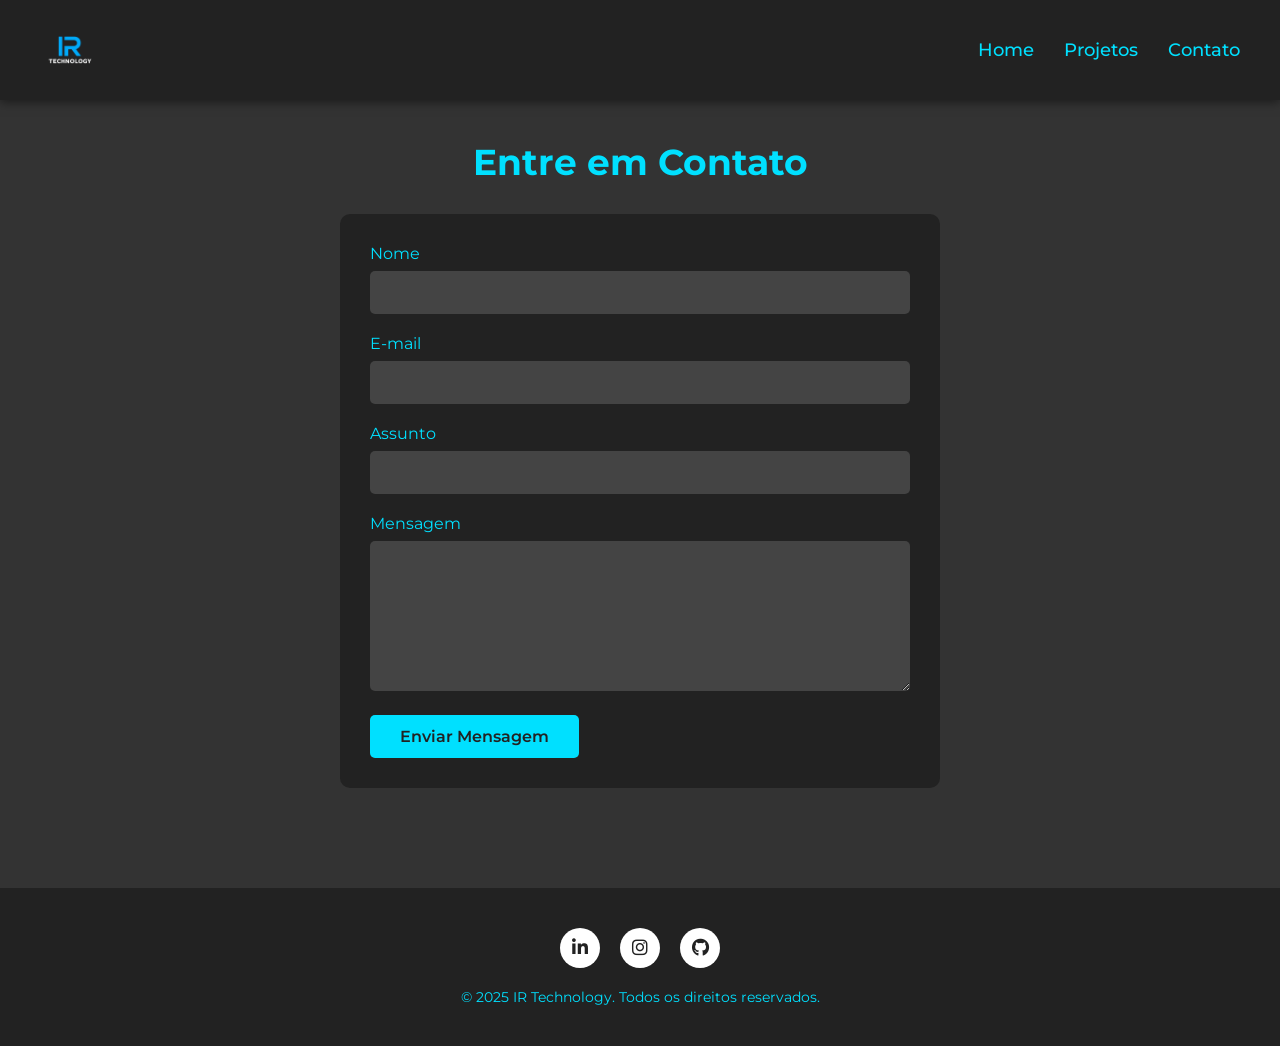
==== contato.html @ e0196634 "v1.0" ====
<!DOCTYPE html>
<html lang="pt-br">

<head>

  <meta charset="UTF-8" />
  <meta name="viewport" content="width=device-width, initial-scale=1.0" />
  <title>Ícaro Ribeiro - Engenheiro de Software</title>
  <link rel="icon" href="img/LOGOMARCA FUNDO TRANSPARENTE.png" type="image/x-icon">
  <link rel="stylesheet" href="style.css">
  <link href="https://fonts.googleapis.com/css2?family=Montserrat:wght@400;500;600;700&display=swap" rel="stylesheet">
  <link rel="stylesheet" href="https://cdnjs.cloudflare.com/ajax/libs/font-awesome/6.4.0/css/all.min.css">
</head>

<body>
  <header>
    <nav>
      <img src="img/LOGOMARCA FUNDO TRANSPARENTE.png" class="logo">
      <div class="nav-links">
        <a href="index.html">Home</a>
        <a href="projetos.html">Projetos</a>
        <a href="contato.html">Contato</a>
      </div>
    </nav>
  </header>
  <main>
    <section class="page active" id="contact">
      <h1>Entre em Contato</h1>
      <form class="contact-form" action="https://formspree.io/f/mdkddprw" method="POST">
      <!-- <div class="contact-form"> -->
        <div class="form-group">
          <label for="name">Nome</label>
          <input id="name" name="name" required="true" type="text" />
        </div>
        <div class="form-group">
          <label for="email">E-mail</label>
          <input id="email" name="email" required="true" type="email" />
        </div>
        <div class="form-group">
          <label for="subject">Assunto</label>
          <input id="subject" name="subject" required="true" type="text" />
        </div>
        <div class="form-group">
          <label for="message">Mensagem</label>
          <textarea id="message" name="message" required="true"></textarea>
        </div>
        <button type="submit">Enviar Mensagem</button>
      </form>
    </section>
  </main>
  <footer class="custom-footer">
    <div class="footer-content">
      <div class="social-icons">
        <a href="https://www.linkedin.com/in/icaroribeirof" class="icon-circle" target="_blank"><i
            class="fab fa-linkedin-in"></i></a>
        <a href="https://www.instagram.com/icaroribeirof" class="icon-circle" target="_blank"><i
            class="fab fa-instagram"></i></a>
        <a href="https://github.com/icaroribeirof" class="icon-circle" target="_blank"><i class="fab fa-github"></i></a>
      </div>
      <p class="footer-text">© 2025 IR Technology. Todos os direitos reservados.</p>
    </div>
  </footer>

</html>
---- style.css ----
* {
    margin: 0;
    padding: 0;
    box-sizing: border-box;
    font-family: 'Montserrat', sans-serif;
}

body {
    background-color: #333;
    color: #ffffff;
}

header {
    background-color: #222;
    padding: 20px 40px;
    box-shadow: 0 2px 10px rgba(0, 0, 0, 0.5);
    position: sticky;
    top: 0;
    z-index: 100;
}

nav {
    display: flex;
    justify-content: space-between;
    align-items: center;
}

.logo {
    max-height: 60px;
    width: auto;
    transition: all 0.3 ease;
}

.logo:hover {
    transform: scale(1.2);
}

.nav-links {
    display: flex;
    gap: 30px;
}

.nav-links a {
    color: #00e0ff;
    text-decoration: none;
    font-weight: 500;
    font-size: 18px;
    transition: all 0.3s ease;
    position: relative;
}

.nav-links a:hover {
    color: #fff;
}

.nav-links a::after {
    content: '';
    position: absolute;
    width: 0;
    height: 2px;
    background: #fff;
    bottom: -5px;
    left: 0;
    transition: width 0.3s ease;
}

.nav-links a:hover::after {
    width: 100%;
}

main {
    padding: 40px;
    min-height: 80vh;
}

section {
    margin-bottom: 60px;
}

h1 {
    color: #00e0ff;
    margin-bottom: 30px;
    font-size: 36px;
    text-align: center;
}

.page {
    display: true;
}

.page.active {
    display: block;
    animation: fadeIn 0.5s ease;
}

@keyframes fadeIn {
    from {
        opacity: 0;
    }

    to {
        opacity: 1;
    }
}

/* Home Page */
.hero {
    display: flex;
    flex-direction: column;
    align-items: center;
    justify-content: center;
    text-align: center;
    min-height: 500px;
}

.hero img {
    width: 200px;
    height: 200px;
    border-radius: 50%;
    object-fit: cover;
    border: 5px solid #00e0ff;
    margin-bottom: 30px;
    transition: all 0.3 ease;
}

.hero img:hover {
    box-shadow:
        0 0 20px rgba(0, 224, 255, 0.7),
        /* Brilho externo */
        0 0 30px rgba(0, 224, 255, 0.4);
    /* Segunda camada para difusão */
    transform: scale(1.02);
    /* Efeito de "flutuar" leve */
    filter: drop-shadow(0 0 5px #00e0ff);
    /* Brilho adicional (opcional) */
}

.hero h2 {
    font-size: 32px;
    margin-bottom: 15px;
}

.hero p {
    font-size: 18px;
    max-width: 700px;
    line-height: 1.6;
    margin-bottom: 30px;
}

.skills {
    display: flex;
    gap: 20px;
    justify-content: center;
    flex-wrap: wrap;
}

.skill {
    background-color: #222;
    padding: 10px 20px;
    border-radius: 20px;
    color: #00e0ff;
    font-weight: 500;
    transition: all 0.3s ease;
    cursor: default;
}

.skill:hover {
    background-color: #00e0ff;
    color: #222;
    transform: scale(1.05);
    box-shadow: 0 0 15px rgba(0, 224, 255, 0.5);
}

/* Projects Page */
.projects-grid {
    display: grid;
    grid-template-columns: repeat(auto-fill, minmax(300px, 1fr));
    gap: 30px;
}

.project-card {
    background-color: #222;
    border-radius: 10px;
    overflow: hidden;
    box-shadow: 0 5px 15px rgba(0, 0, 0, 0.3);
    transition: transform 0.3s ease;
}

.project-card:hover {
    transform: translateY(-10px);
}

.project-image {
    height: 200px;
    overflow: hidden;
}

.project-image img {
    width: 100%;
    height: 100%;
    object-fit: cover;
    transition: transform 0.5s ease;
}

.project-card:hover .project-image img {
    transform: scale(1.1);
}

.project-info {
    padding: 20px;
}

.project-info h3 {
    margin-bottom: 10px;
    color: #00e0ff;
}

.project-info p {
    margin-bottom: 15px;
    line-height: 1.5;
}

.project-links {
    display: flex;
    gap: 15px;
}

.project-links a {
    color: #fff;
    text-decoration: none;
    background-color: #00e0ff;
    padding: 8px 15px;
    border-radius: 5px;
    font-weight: 500;
    transition: all 0.3s ease;
}

.project-links a:hover {
    background-color: #fff;
    color: #00e0ff;
}

/* Contact Page */
.contact-form {
    max-width: 600px;
    margin: 0 auto;
    background-color: #222;
    padding: 30px;
    border-radius: 10px;
}

.form-group {
    margin-bottom: 20px;
}

label {
    display: block;
    margin-bottom: 8px;
    color: #00e0ff;
}

input,
textarea {
    width: 100%;
    padding: 12px;
    background-color: #444;
    border: none;
    border-radius: 5px;
    color: #fff;
    font-size: 16px;
}

textarea {
    resize: vertical;
    min-height: 150px;
}

button {
    background-color: #00e0ff;
    color: #222;
    border: none;
    padding: 12px 30px;
    font-size: 16px;
    font-weight: 600;
    border-radius: 5px;
    cursor: pointer;
    transition: all 0.3s ease;
}

button:hover {
    background-color: #fff;
}

/* Timeline Styles */
.timeline {
    max-width: 800px;
    margin: 40px auto;
    position: relative;
    padding: 20px 0;
}

.timeline::before {
    content: '';
    position: absolute;
    width: 2px;
    background-color: #00e0ff;
    top: 0;
    bottom: 0;
    left: 50%;
    margin-left: -1px;
}

.timeline-item {
    padding: 10px 40px;
    position: relative;
    width: 50%;
    box-sizing: border-box;
}

.timeline-item:nth-child(odd) {
    left: 0;
}

.timeline-item:nth-child(even) {
    left: 50%;
}

.timeline-content {
    padding: 20px;
    background-color: #222;
    border-radius: 8px;
    box-shadow: 0 4px 8px rgba(0, 0, 0, 0.2);
}

.timeline-date {
    color: #00e0ff;
    font-weight: 600;
}

.timeline-item::after {
    content: '';
    position: absolute;
    width: 16px;
    height: 16px;
    background-color: #00e0ff;
    border-radius: 50%;
    top: 20px;
    z-index: 1;
}

.timeline-item:nth-child(odd)::after {
    right: -8px;
}

.timeline-item:nth-child(even)::after {
    left: -8px;
}

@media (max-width: 768px) {
    .timeline::before {
        left: 31px;
    }

    .timeline-item {
        width: 100%;
        padding-left: 70px;
        padding-right: 25px;
    }

    .timeline-item:nth-child(even) {
        left: 0;
    }

    .timeline-item::after {
        left: 23px;
    }
}

footer {
    background-color: #222;
    color: #00e0ff;
    text-align: center;
    padding: 20px;
    font-size: 14px;
}

@media (max-width: 768px) {
    .nav-links {
        gap: 15px;
    }

    .hero img {
        width: 150px;
        height: 150px;
    }

    .projects-grid {
        grid-template-columns: 1fr;
    }
}

@media (max-width: 480px) {
    header {
        padding: 15px 20px;
    }

    .nav-links {
        gap: 10px;
    }

    .nav-links a {
        font-size: 16px;
    }

    .hero h2 {
        font-size: 24px;
    }

    .hero p {
        font-size: 16px;
    }
}

/* Footer customizado */
.custom-footer {
    background-color: #222;
    color: #00e0ff;
    padding: 40px 20px;
    text-align: center;
}

.social-icons {
    display: flex;
    justify-content: center;
    gap: 20px;
    margin-bottom: 20px;
}

.icon-circle {
    background-color: #fff;
    color: #222;
    width: 40px;
    height: 40px;
    display: flex;
    align-items: center;
    justify-content: center;
    border-radius: 50%;
    font-size: 18px;
    text-decoration: none;
    transition: all 0.3s ease;
}

.icon-circle:hover {
    background-color: #00e0ff;
    color: #222;
    transform: scale(1.1);
}

.footer-text {
    color: #00e0ff;
    font-size: 14px;
}

/* Modal dos projetos */

/* MODAL */
.modal {
  display: none;
  position: fixed;
  z-index: 9999;
  left: 0;
  top: 0;
  width: 100%;
  height: 100%;
  overflow-y: auto;
  background-color: rgba(0, 0, 0, 0.8);
}

.modal-content {
  background-color: #222;
  margin: 100px auto;
  padding: 30px;
  border: 1px solid #00e0ff;
  width: 90%;
  max-width: 600px;
  border-radius: 10px;
  color: #fff;
  position: relative;
}

.fechar {
  color: #00e0ff;
  position: absolute;
  top: 15px;
  right: 20px;
  font-size: 28px;
  font-weight: bold;
  cursor: pointer;
}

.fechar:hover {
  color: #fff;
}

.modal-img {
  width: 100%;
  margin-top: 20px;
  border-radius: 8px;
  border: 2px solid #00e0ff;
  transition: transform 0.3s ease;
  cursor: pointer;
}

.modal-img:hover {
  transform: scale(1.05);
}

.ver-mais-btn {
  margin-top: 10px;
  background-color: transparent;
  color: #00e0ff;
  border: 1px solid #00e0ff;
  padding: 10px 20px;
  border-radius: 5px;
  cursor: pointer;
  transition: 0.3s ease;
}

.ver-mais-btn:hover {
  background-color: #00e0ff;
  color: #222;
}
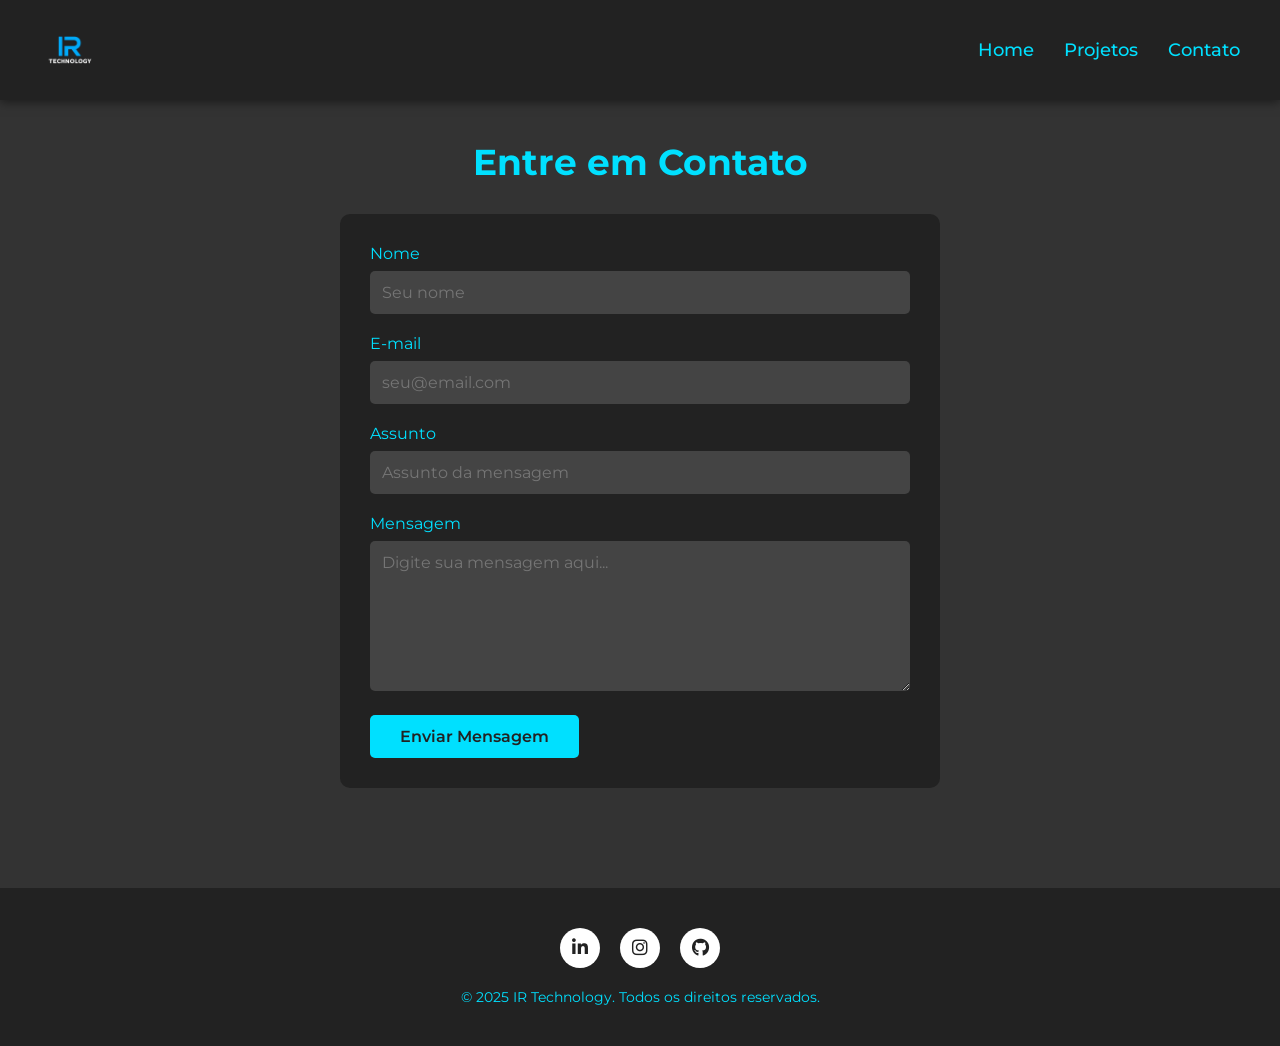
==== commit c4e74b14: "v1.0" ====
--- a/contato.html
+++ b/contato.html
@@ -1,64 +1,67 @@
 <!DOCTYPE html>
 <html lang="pt-br">
-
 <head>
-
   <meta charset="UTF-8" />
   <meta name="viewport" content="width=device-width, initial-scale=1.0" />
   <title>Ícaro Ribeiro - Engenheiro de Software</title>
   <link rel="icon" href="img/LOGOMARCA FUNDO TRANSPARENTE.png" type="image/x-icon">
-  <link rel="stylesheet" href="style.css">
+  <link rel="stylesheet" href="css/style.css">
   <link href="https://fonts.googleapis.com/css2?family=Montserrat:wght@400;500;600;700&display=swap" rel="stylesheet">
   <link rel="stylesheet" href="https://cdnjs.cloudflare.com/ajax/libs/font-awesome/6.4.0/css/all.min.css">
 </head>
-
 <body>
   <header>
     <nav>
-      <img src="img/LOGOMARCA FUNDO TRANSPARENTE.png" class="logo">
-      <div class="nav-links">
+      <img src="img/LOGOMARCA FUNDO TRANSPARENTE.png" class="logo" alt="Logo IR Technology">
+      <button class="menu-toggle" onclick="toggleMenu()" aria-label="Menu">☰</button>
+      <div class="nav-links" id="navLinks">
         <a href="index.html">Home</a>
         <a href="projetos.html">Projetos</a>
         <a href="contato.html">Contato</a>
       </div>
     </nav>
   </header>
+  
   <main>
     <section class="page active" id="contact">
       <h1>Entre em Contato</h1>
       <form class="contact-form" action="https://formspree.io/f/mdkddprw" method="POST">
-      <!-- <div class="contact-form"> -->
         <div class="form-group">
           <label for="name">Nome</label>
-          <input id="name" name="name" required="true" type="text" />
+          <input id="name" name="name" required="true" type="text" placeholder="Seu nome" />
         </div>
         <div class="form-group">
           <label for="email">E-mail</label>
-          <input id="email" name="email" required="true" type="email" />
+          <input id="email" name="email" required="true" type="email" placeholder="seu@email.com" />
         </div>
         <div class="form-group">
           <label for="subject">Assunto</label>
-          <input id="subject" name="subject" required="true" type="text" />
+          <input id="subject" name="subject" required="true" type="text" placeholder="Assunto da mensagem" />
         </div>
         <div class="form-group">
           <label for="message">Mensagem</label>
-          <textarea id="message" name="message" required="true"></textarea>
+          <textarea id="message" name="message" required="true" placeholder="Digite sua mensagem aqui..."></textarea>
         </div>
         <button type="submit">Enviar Mensagem</button>
       </form>
     </section>
   </main>
+  
   <footer class="custom-footer">
     <div class="footer-content">
       <div class="social-icons">
-        <a href="https://www.linkedin.com/in/icaroribeirof" class="icon-circle" target="_blank"><i
-            class="fab fa-linkedin-in"></i></a>
-        <a href="https://www.instagram.com/icaroribeirof" class="icon-circle" target="_blank"><i
-            class="fab fa-instagram"></i></a>
-        <a href="https://github.com/icaroribeirof" class="icon-circle" target="_blank"><i class="fab fa-github"></i></a>
+        <a href="https://www.linkedin.com/in/icaroribeirof" class="icon-circle" target="_blank" aria-label="LinkedIn"><i class="fab fa-linkedin-in"></i></a>
+        <a href="https://www.instagram.com/icaroribeirof" class="icon-circle" target="_blank" aria-label="Instagram"><i class="fab fa-instagram"></i></a>
+        <a href="https://github.com/icaroribeirof" class="icon-circle" target="_blank" aria-label="GitHub"><i class="fab fa-github"></i></a>
       </div>
       <p class="footer-text">© 2025 IR Technology. Todos os direitos reservados.</p>
     </div>
   </footer>
 
+  <script>
+    function toggleMenu() {
+      document.getElementById("navLinks").classList.toggle("active");
+    }
+  </script>
+</body>
 </html>
--- a/css/style.css
+++ b/css/style.css
@@ -0,0 +1,659 @@
+* {
+    margin: 0;
+    padding: 0;
+    box-sizing: border-box;
+    font-family: 'Montserrat', sans-serif;
+}
+
+body {
+    background-color: #333;
+    color: #ffffff;
+}
+
+header {
+    background-color: #222;
+    padding: 20px 40px;
+    box-shadow: 0 2px 10px rgba(0, 0, 0, 0.5);
+    position: sticky;
+    top: 0;
+    z-index: 100;
+}
+
+nav {
+    display: flex;
+    justify-content: space-between;
+    align-items: center;
+}
+
+.logo {
+    max-height: 60px;
+    width: auto;
+    transition: all 0.3 ease;
+}
+
+.logo:hover {
+    transform: scale(1.2);
+}
+
+.nav-links {
+    display: flex;
+    gap: 30px;
+}
+
+.nav-links a {
+    color: #00e0ff;
+    text-decoration: none;
+    font-weight: 500;
+    font-size: 18px;
+    transition: all 0.3s ease;
+    position: relative;
+}
+
+.nav-links a:hover {
+    color: #fff;
+}
+
+.nav-links a:focus {
+    outline: none;;
+}
+
+.nav-links a::after {
+    content: '';
+    position: absolute;
+    width: 0;
+    height: 2px;
+    background: #fff;
+    bottom: -5px;
+    left: 0;
+    transition: width 0.3s ease;
+}
+
+.nav-links a:hover::after {
+    width: 100%;
+}
+
+/* MENU TOGGLE - ESCONDIDO NO DESKTOP */
+.menu-toggle {
+    display: none !important;
+    background: none;
+    border: none;
+    color: #00e0ff;
+    font-size: 24px;
+    cursor: pointer;
+    padding: 0;
+    margin: 0;
+    transition: none;
+}
+
+.menu-toggle:hover {
+    color: #00e0ff;
+}
+
+main {
+    padding: 40px;
+    min-height: 80vh;
+}
+
+section {
+    margin-bottom: 60px;
+}
+
+h1 {
+    color: #00e0ff;
+    margin-bottom: 30px;
+    font-size: 36px;
+    text-align: center;
+}
+
+.page {
+    display: none;
+}
+
+.page.active {
+    display: block;
+    animation: fadeIn 0.5s ease;
+}
+
+@keyframes fadeIn {
+    from {
+        opacity: 0;
+    }
+
+    to {
+        opacity: 1;
+    }
+}
+
+/* Home Page */
+.hero {
+    display: flex;
+    flex-direction: column;
+    align-items: center;
+    justify-content: center;
+    text-align: center;
+    min-height: 500px;
+}
+
+.hero img {
+    width: 200px;
+    height: 200px;
+    border-radius: 50%;
+    object-fit: cover;
+    border: 5px solid #00e0ff;
+    margin-bottom: 30px;
+    transition: all 0.3 ease;
+}
+
+.hero img:hover {
+    box-shadow:
+        0 0 20px rgba(0, 224, 255, 0.7),
+        0 0 30px rgba(0, 224, 255, 0.4);
+    transform: scale(1.02);
+    filter: drop-shadow(0 0 5px #00e0ff);
+}
+
+.hero h2 {
+    font-size: 32px;
+    margin-bottom: 15px;
+}
+
+.hero p {
+    font-size: 18px;
+    max-width: 700px;
+    line-height: 1.6;
+    margin-bottom: 30px;
+}
+
+.skills {
+    display: flex;
+    gap: 20px;
+    justify-content: center;
+    flex-wrap: wrap;
+}
+
+.skill {
+    background-color: #222;
+    padding: 10px 20px;
+    border-radius: 20px;
+    color: #00e0ff;
+    font-weight: 500;
+    transition: all 0.3s ease;
+    cursor: default;
+}
+
+.skill:hover {
+    background-color: #00e0ff;
+    color: #222;
+    transform: scale(1.05);
+    box-shadow: 0 0 15px rgba(0, 224, 255, 0.5);
+}
+
+.cards-container {
+    display: flex;
+    flex-wrap: wrap;
+    gap: 20px;
+    justify-content: center;
+    margin-top: 30px;
+}
+
+.card {
+    background-color: #111;
+    border: 1px solid #00e0ff;
+    border-radius: 10px;
+    padding: 20px;
+    width: 300px;
+    color: white;
+    box-shadow: 0 0 10px rgba(0, 224, 255, 0.2);
+    transition: transform 0.3s ease;
+}
+
+.card:hover {
+    transform: translateY(-5px);
+}
+
+.card h3 {
+    margin-top: 0;
+    color: #00e0ff;
+}
+
+/* Projects Page */
+.projects-grid {
+    display: grid;
+    grid-template-columns: repeat(auto-fill, minmax(300px, 1fr));
+    gap: 30px;
+}
+
+.project-card {
+    background-color: #222;
+    border-radius: 10px;
+    overflow: hidden;
+    box-shadow: 0 5px 15px rgba(0, 0, 0, 0.3);
+    transition: transform 0.3s ease;
+}
+
+.project-card:hover {
+    transform: translateY(-10px);
+}
+
+.project-image {
+    height: 200px;
+    overflow: hidden;
+}
+
+.project-image img {
+    width: 100%;
+    height: 100%;
+    object-fit: cover;
+    transition: transform 0.5s ease;
+}
+
+.project-card:hover .project-image img {
+    transform: scale(1.1);
+}
+
+.project-info {
+    padding: 20px;
+}
+
+.project-info h3 {
+    margin-bottom: 10px;
+    color: #00e0ff;
+}
+
+.project-info p {
+    margin-bottom: 15px;
+    line-height: 1.5;
+}
+
+.project-links {
+    display: flex;
+    gap: 15px;
+}
+
+.project-links a {
+    color: #fff;
+    text-decoration: none;
+    background-color: #00e0ff;
+    padding: 8px 15px;
+    border-radius: 5px;
+    font-weight: 500;
+    transition: all 0.3s ease;
+}
+
+.project-links a:hover {
+    background-color: #fff;
+    color: #00e0ff;
+}
+
+/* Contact Page */
+.contact-form {
+    max-width: 600px;
+    margin: 0 auto;
+    background-color: #222;
+    padding: 30px;
+    border-radius: 10px;
+}
+
+.form-group {
+    margin-bottom: 20px;
+}
+
+label {
+    display: block;
+    margin-bottom: 8px;
+    color: #00e0ff;
+}
+
+input,
+textarea {
+    width: 100%;
+    padding: 12px;
+    background-color: #444;
+    border: none;
+    border-radius: 5px;
+    color: #fff;
+    font-size: 16px;
+}
+
+input:focus,
+textarea:focus {
+    outline: 2px solid #00e0ff;
+    outline-offset: 2px;
+}
+
+textarea {
+    resize: vertical;
+    min-height: 150px;
+}
+
+button {
+    background-color: #00e0ff;
+    color: #222;
+    border: none;
+    padding: 12px 30px;
+    font-size: 16px;
+    font-weight: 600;
+    border-radius: 5px;
+    cursor: pointer;
+    transition: all 0.3s ease;
+}
+
+button:hover {
+    background-color: #fff;
+}
+
+button:focus {
+    outline: 2px solid #fff;
+    outline-offset: 2px;
+}
+
+/* Timeline Styles */
+.timeline {
+    max-width: 800px;
+    margin: 40px auto;
+    position: relative;
+    padding: 20px 0;
+}
+
+.timeline::before {
+    content: '';
+    position: absolute;
+    width: 2px;
+    background-color: #00e0ff;
+    top: 0;
+    bottom: 0;
+    left: 50%;
+    margin-left: -1px;
+}
+
+.timeline-item {
+    padding: 10px 40px;
+    position: relative;
+    width: 50%;
+    box-sizing: border-box;
+}
+
+.timeline-item:nth-child(odd) {
+    left: 0;
+}
+
+.timeline-item:nth-child(even) {
+    left: 50%;
+}
+
+.timeline-content {
+    padding: 20px;
+    background-color: #222;
+    border-radius: 8px;
+    box-shadow: 0 4px 8px rgba(0, 0, 0, 0.2);
+}
+
+.timeline-date {
+    color: #00e0ff;
+    font-weight: 600;
+}
+
+.timeline-item::after {
+    content: '';
+    position: absolute;
+    width: 16px;
+    height: 16px;
+    background-color: #00e0ff;
+    border-radius: 50%;
+    top: 20px;
+    z-index: 1;
+}
+
+.timeline-item:nth-child(odd)::after {
+    right: -8px;
+}
+
+.timeline-item:nth-child(even)::after {
+    left: -8px;
+}
+
+footer {
+    background-color: #222;
+    color: #00e0ff;
+    text-align: center;
+    padding: 20px;
+    font-size: 14px;
+}
+
+/* RESPONSIVIDADE MOBILE */
+@media (max-width: 768px) {
+    nav {
+        flex-direction: row;
+        justify-content: space-between;
+        align-items: center;
+        gap: 0;
+        width: 100%;
+    }
+
+    .logo {
+        max-height: 50px;
+        flex-shrink: 0;
+    }
+
+    .nav-links {
+        flex-direction: column;
+        align-items: flex-start;
+        width: 100%;
+        display: none;
+        gap: 15px;
+        margin-top: 10px;
+        position: absolute;
+        top: 70px;
+        left: 0;
+        background-color: #222;
+        padding: 20px;
+        z-index: 99;
+    }
+
+    .nav-links.active {
+        display: flex;
+    }
+
+    .nav-links a:focus {
+        outline: none;
+    }
+
+    /* MOSTRA MENU TOGGLE NO MOBILE */
+    .menu-toggle {
+        display: block !important;
+        cursor: pointer;
+        font-size: 24px;
+        color: #00e0ff;
+        background: none;
+        border: none;
+        margin: 0;
+        padding: 0;
+        flex-shrink: 0;
+        outline: none;
+    }
+
+    .menu-toggle:hover {
+        color: #ffffff;
+        background-color: transparent;
+    }
+
+    .menu-toggle:focus {
+        outline: none
+    }
+
+    .timeline::before {
+        left: 0px;
+    }
+
+    .timeline-item {
+        width: 100%;
+        padding-left: 50px;
+        padding-right: 40px;
+    }
+
+    .timeline-item:nth-child(odd) {
+        left: -1px;
+    }
+
+    .timeline-item:nth-child(even) {
+        left: -1px;
+    }
+
+    .timeline-item::after {
+        left: -7px;
+        transform: none;
+        right: auto;
+    }
+
+    .cards-container {
+        justify-content: center;
+        width: 100%;
+        padding: 0;
+        margin-left: 0;
+        margin-right: 0;
+    }
+
+    .card {
+        width: 90%;
+        max-width: 320px;
+    }
+
+    .hero img {
+        width: 150px;
+        height: 150px;
+    }
+
+    .projects-grid {
+        grid-template-columns: 1fr;
+    }
+}
+
+@media (max-width: 480px) {
+    header {
+        padding: 15px 20px;
+    }
+
+    .nav-links {
+        gap: 10px;
+    }
+
+    .nav-links a {
+        font-size: 16px;
+    }
+
+    .hero h2 {
+        font-size: 24px;
+    }
+
+    .hero p {
+        font-size: 16px;
+    }
+}
+
+/* Footer customizado */
+.custom-footer {
+    background-color: #222;
+    color: #00e0ff;
+    padding: 40px 20px;
+    text-align: center;
+}
+
+.social-icons {
+    display: flex;
+    justify-content: center;
+    gap: 20px;
+    margin-bottom: 20px;
+}
+
+.icon-circle {
+    background-color: #fff;
+    color: #222;
+    width: 40px;
+    height: 40px;
+    display: flex;
+    align-items: center;
+    justify-content: center;
+    border-radius: 50%;
+    font-size: 18px;
+    text-decoration: none;
+    transition: all 0.3s ease;
+}
+
+.icon-circle:hover {
+    background-color: #00e0ff;
+    color: #222;
+    transform: scale(1.1);
+}
+
+.footer-text {
+    color: #00e0ff;
+    font-size: 14px;
+}
+
+/* Modal dos projetos */
+.modal {
+  display: none;
+  position: fixed;
+  z-index: 9999;
+  left: 0;
+  top: 0;
+  width: 100%;
+  height: 100%;
+  overflow-y: auto;
+  background-color: rgba(0, 0, 0, 0.8);
+}
+
+.modal-content {
+  background-color: #222;
+  margin: 100px auto;
+  padding: 30px;
+  border: 1px solid #00e0ff;
+  width: 90%;
+  max-width: 600px;
+  border-radius: 10px;
+  color: #fff;
+  position: relative;
+}
+
+.fechar {
+  color: #00e0ff;
+  position: absolute;
+  top: 15px;
+  right: 20px;
+  font-size: 28px;
+  font-weight: bold;
+  cursor: pointer;
+}
+
+.fechar:hover {
+  color: #fff;
+}
+
+.modal-img {
+  width: 100%;
+  margin-top: 20px;
+  border-radius: 8px;
+  border: 2px solid #00e0ff;
+  transition: transform 0.3s ease;
+  cursor: pointer;
+}
+
+.modal-img:hover {
+  transform: scale(1.05);
+}
+
+.ver-mais-btn {
+  margin-top: 10px;
+  background-color: transparent;
+  color: #00e0ff;
+  border: 1px solid #00e0ff;
+  padding: 10px 20px;
+  border-radius: 5px;
+  cursor: pointer;
+  transition: 0.3s ease;
+}
+
+.ver-mais-btn:hover {
+  background-color: #00e0ff;
+  color: #222;
+}
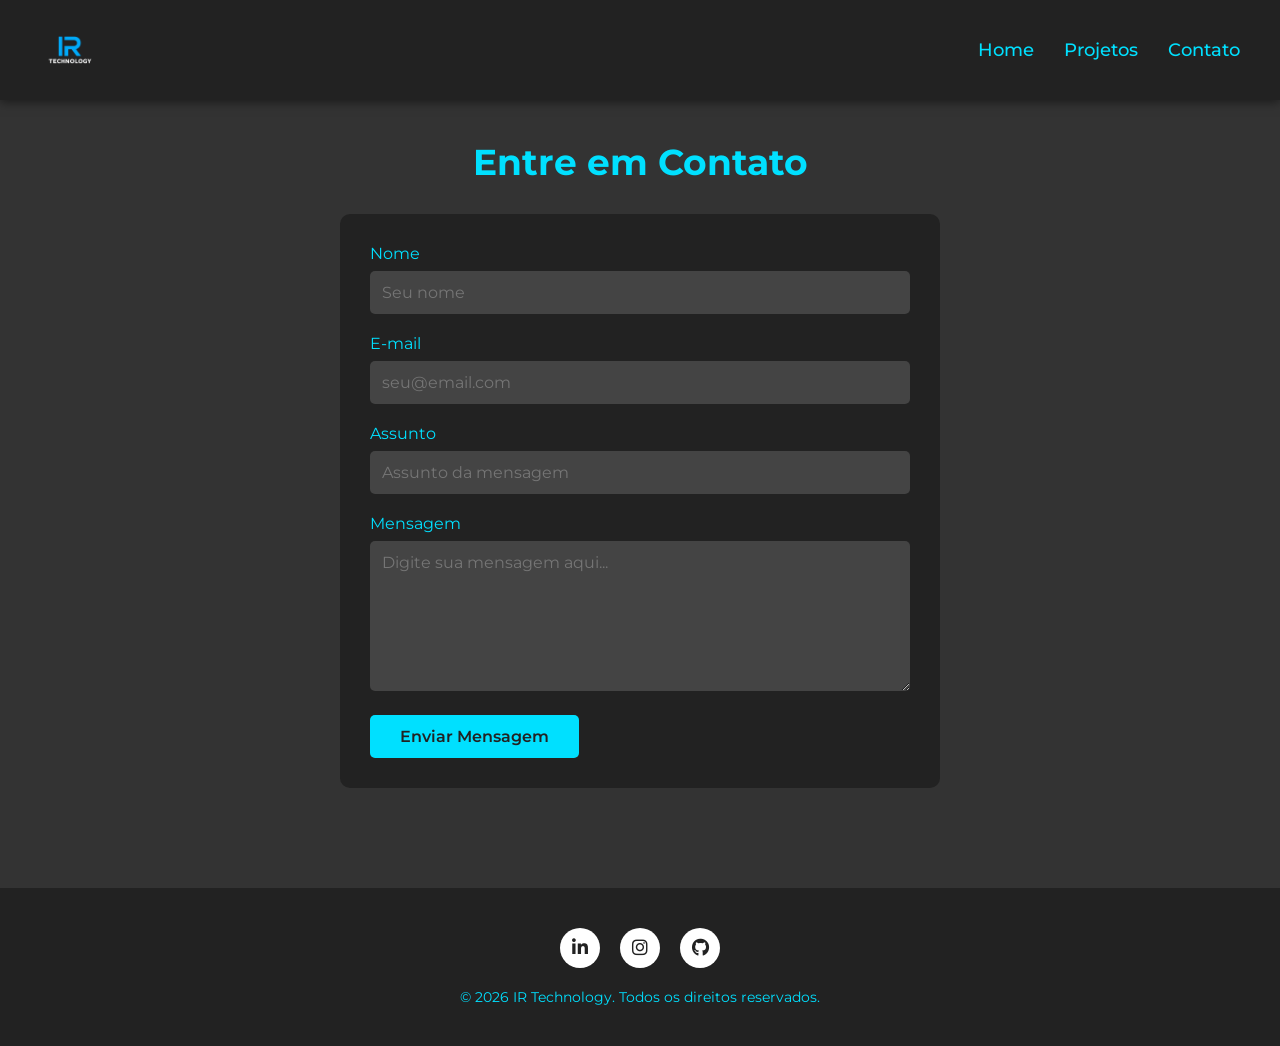
==== commit a8f8953b: "v1.0" ====
--- a/contato.html
+++ b/contato.html
@@ -5,7 +5,10 @@
   <meta name="viewport" content="width=device-width, initial-scale=1.0" />
   <title>Ícaro Ribeiro - Engenheiro de Software</title>
   <link rel="icon" href="img/LOGOMARCA FUNDO TRANSPARENTE.png" type="image/x-icon">
-  <link rel="stylesheet" href="css/style.css">
+  <link rel="stylesheet" href="css/navbar.css">
+  <link rel="stylesheet" href="css/global.css">
+  <link rel="stylesheet" href="css/contato.css">
+  <link rel="stylesheet" href="css/footer.css">
   <link href="https://fonts.googleapis.com/css2?family=Montserrat:wght@400;500;600;700&display=swap" rel="stylesheet">
   <link rel="stylesheet" href="https://cdnjs.cloudflare.com/ajax/libs/font-awesome/6.4.0/css/all.min.css">
 </head>
@@ -54,14 +57,10 @@
         <a href="https://www.instagram.com/icaroribeirof" class="icon-circle" target="_blank" aria-label="Instagram"><i class="fab fa-instagram"></i></a>
         <a href="https://github.com/icaroribeirof" class="icon-circle" target="_blank" aria-label="GitHub"><i class="fab fa-github"></i></a>
       </div>
-      <p class="footer-text">© 2025 IR Technology. Todos os direitos reservados.</p>
+      <p class="footer-text">© 2026 IR Technology. Todos os direitos reservados.</p>
     </div>
   </footer>
 
-  <script>
-    function toggleMenu() {
-      document.getElementById("navLinks").classList.toggle("active");
-    }
-  </script>
+  <script src="js/global.js"></script>
 </body>
 </html>
--- a/css/navbar.css
+++ b/css/navbar.css
@@ -0,0 +1,166 @@
+* {
+    margin: 0;
+    padding: 0;
+    box-sizing: border-box;
+    font-family: 'Montserrat', sans-serif;
+}
+
+body {
+    background-color: #333;
+    color: #ffffff;
+}
+
+header {
+    background-color: #222;
+    padding: 20px 40px;
+    box-shadow: 0 2px 10px rgba(0, 0, 0, 0.5);
+    position: sticky;
+    top: 0;
+    z-index: 100;
+}
+
+nav {
+    display: flex;
+    justify-content: space-between;
+    align-items: center;
+}
+
+.logo {
+    max-height: 60px;
+    width: auto;
+    transition: all 0.3 ease;
+}
+
+.logo:hover {
+    transform: scale(1.2);
+}
+
+.nav-links {
+    display: flex;
+    gap: 30px;
+}
+
+.nav-links a {
+    color: #00e0ff;
+    text-decoration: none;
+    font-weight: 500;
+    font-size: 18px;
+    transition: all 0.3s ease;
+    position: relative;
+}
+
+.nav-links a:hover {
+    color: #fff;
+}
+
+.nav-links a:focus {
+    outline: none;
+}
+
+.nav-links a::after {
+    content: '';
+    position: absolute;
+    width: 0;
+    height: 2px;
+    background: #fff;
+    bottom: -5px;
+    left: 0;
+    transition: width 0.3s ease;
+}
+
+.nav-links a:hover::after {
+    width: 100%;
+}
+
+/* MENU TOGGLE - ESCONDIDO NO DESKTOP */
+.menu-toggle {
+    display: none !important;
+    background: none;
+    border: none;
+    color: #00e0ff;
+    font-size: 24px;
+    cursor: pointer;
+    padding: 0;
+    margin: 0;
+    transition: none;
+}
+
+.menu-toggle:hover {
+    color: #00e0ff;
+}
+
+/* RESPONSIVIDADE MOBILE */
+@media (max-width: 768px) {
+    nav {
+        flex-direction: row;
+        justify-content: space-between;
+        align-items: center;
+        gap: 0;
+        width: 100%;
+    }
+
+    .logo {
+        max-height: 50px;
+        flex-shrink: 0;
+    }
+
+    .nav-links {
+        flex-direction: column;
+        align-items: flex-start;
+        width: 100%;
+        display: none;
+        gap: 15px;
+        margin-top: 10px;
+        position: absolute;
+        top: 70px;
+        left: 0;
+        background-color: #222;
+        padding: 20px;
+        z-index: 99;
+    }
+
+    .nav-links.active {
+        display: flex;
+    }
+
+    .nav-links a:focus {
+        outline: none;
+    }
+
+    /* MOSTRA MENU TOGGLE NO MOBILE */
+    .menu-toggle {
+        display: block !important;
+        cursor: pointer;
+        font-size: 24px;
+        color: #00e0ff;
+        background: none;
+        border: none;
+        margin: 0;
+        padding: 0;
+        flex-shrink: 0;
+        outline: none;
+    }
+
+    .menu-toggle:hover {
+        color: #ffffff;
+        background-color: transparent;
+    }
+
+    .menu-toggle:focus {
+        outline: none;
+    }
+}
+
+@media (max-width: 480px) {
+    header {
+        padding: 15px 20px;
+    }
+
+    .nav-links {
+        gap: 10px;
+    }
+
+    .nav-links a {
+        font-size: 16px;
+    }
+}
--- a/css/global.css
+++ b/css/global.css
@@ -0,0 +1,43 @@
+/* Estilos Globais - Usados em todas as páginas */
+
+main {
+    padding: 40px;
+    min-height: 80vh;
+}
+
+section {
+    margin-bottom: 60px;
+}
+
+h1 {
+    color: #00e0ff;
+    margin-bottom: 30px;
+    font-size: 36px;
+    text-align: center;
+}
+
+.page {
+    display: none;
+}
+
+.page.active {
+    display: block;
+    animation: fadeIn 0.5s ease;
+}
+
+@keyframes fadeIn {
+    from {
+        opacity: 0;
+    }
+
+    to {
+        opacity: 1;
+    }
+}
+
+/* RESPONSIVIDADE MOBILE */
+@media (max-width: 480px) {
+    main {
+        padding: 20px;
+    }
+}
--- a/css/contato.css
+++ b/css/contato.css
@@ -0,0 +1,61 @@
+/* Contact Page */
+.contact-form {
+    max-width: 600px;
+    margin: 0 auto;
+    background-color: #222;
+    padding: 30px;
+    border-radius: 10px;
+}
+
+.form-group {
+    margin-bottom: 20px;
+}
+
+label {
+    display: block;
+    margin-bottom: 8px;
+    color: #00e0ff;
+}
+
+input,
+textarea {
+    width: 100%;
+    padding: 12px;
+    background-color: #444;
+    border: none;
+    border-radius: 5px;
+    color: #fff;
+    font-size: 16px;
+}
+
+input:focus,
+textarea:focus {
+    outline: 2px solid #00e0ff;
+    outline-offset: 2px;
+}
+
+textarea {
+    resize: vertical;
+    min-height: 150px;
+}
+
+button {
+    background-color: #00e0ff;
+    color: #222;
+    border: none;
+    padding: 12px 30px;
+    font-size: 16px;
+    font-weight: 600;
+    border-radius: 5px;
+    cursor: pointer;
+    transition: all 0.3s ease;
+}
+
+button:hover {
+    background-color: #fff;
+}
+
+button:focus {
+    outline: 2px solid #fff;
+    outline-offset: 2px;
+}
--- a/css/footer.css
+++ b/css/footer.css
@@ -0,0 +1,47 @@
+footer {
+    background-color: #222;
+    color: #00e0ff;
+    text-align: center;
+    padding: 20px;
+    font-size: 14px;
+}
+
+/* Footer customizado */
+.custom-footer {
+    background-color: #222;
+    color: #00e0ff;
+    padding: 40px 20px;
+    text-align: center;
+}
+
+.social-icons {
+    display: flex;
+    justify-content: center;
+    gap: 20px;
+    margin-bottom: 20px;
+}
+
+.icon-circle {
+    background-color: #fff;
+    color: #222;
+    width: 40px;
+    height: 40px;
+    display: flex;
+    align-items: center;
+    justify-content: center;
+    border-radius: 50%;
+    font-size: 18px;
+    text-decoration: none;
+    transition: all 0.3s ease;
+}
+
+.icon-circle:hover {
+    background-color: #00e0ff;
+    color: #222;
+    transform: scale(1.1);
+}
+
+.footer-text {
+    color: #00e0ff;
+    font-size: 14px;
+}
